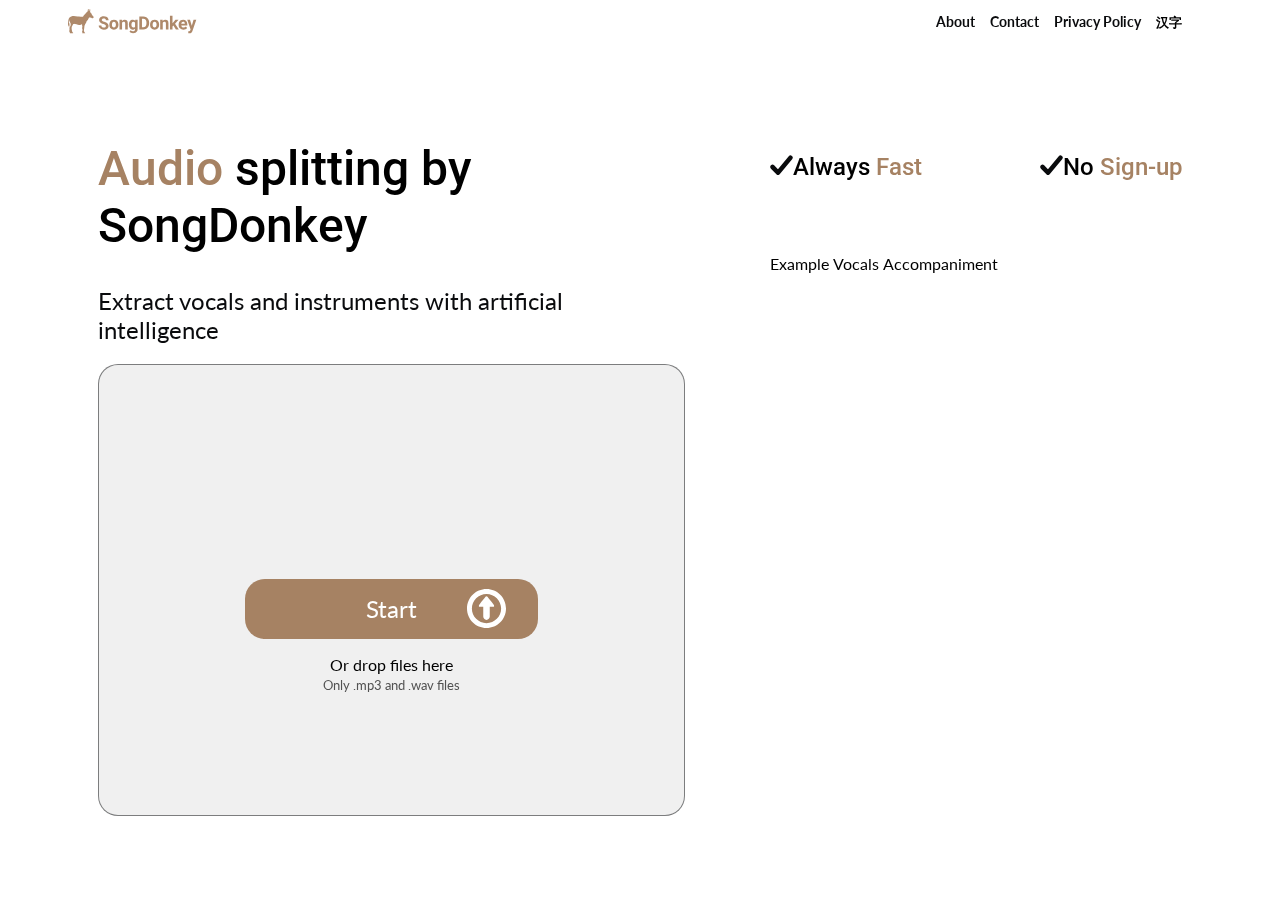
==== index.html @ a7bf04c6 "tracking translate button" ====
<!DOCTYPE html>
<html lang="en">

<head>
    <meta charset="UTF-8">
    <meta http-equiv="X-UA-Compatible" content="IE=edge">
    <link rel="icon" type="image/png" sizes="32x32" href="favicon-32x32.png">
    <meta name="viewport" content="width=device-width, initial-scale=1.0">
    <title>SongDonkey - AI Online Audio Splitting</title>
    <meta name="description"
        content="SongDonkey extracts and splits audio into vocals, drums, bass, piano and other using artificial intelligence (AI). We're always fast and always free.">
    <meta name="keywords" content="audio, splitting, split, extract, separate, online, ai, artificial intelligence">
    <meta name="theme-color" content="#D3D3D1">
    <link rel="stylesheet" href="styles/styles.css">
    <!-- <link rel="stylesheet" href="styles/styles.css" media="print" onload="this.media='all'"> -->
    <link rel="preconnect" href="https://fonts.googleapis.com">
    <link rel="preconnect" href="https://fonts.gstatic.com" crossorigin>
    <link href="https://fonts.googleapis.com/css2?family=Lato:wght@400;700&family=Roboto:wght@500&display=swap"
        rel="stylesheet">
    <script defer src="index.js"></script>
    <!-- Google Tag Manager -->
    <script>(function (w, d, s, l, i) {
            w[l] = w[l] || []; w[l].push({
                'gtm.start':
                    new Date().getTime(), event: 'gtm.js'
            }); var f = d.getElementsByTagName(s)[0],
                j = d.createElement(s), dl = l != 'dataLayer' ? '&l=' + l : ''; j.async = true; j.src =
                    'https://www.googletagmanager.com/gtm.js?id=' + i + dl; f.parentNode.insertBefore(j, f);
        })(window, document, 'script', 'dataLayer', 'GTM-5CWM6W3');</script>
    <!-- End Google Tag Manager -->
    <!-- Default theme. ~960B -->
    <link rel="stylesheet" href="https://cdn.jsdelivr.net/npm/@vime/core@^5/themes/default.css" />

    <!-- Optional light theme (extends default). ~400B -->
    <link rel="stylesheet" href="https://cdn.jsdelivr.net/npm/@vime/core@^5/themes/light.css" />
    <!-- Global site tag (gtag.js) - Google Analytics -->
    <script async src="https://www.googletagmanager.com/gtag/js?id=G-TQNHGTGWPJ"></script>
    <script>
        window.dataLayer = window.dataLayer || [];
        function gtag() { dataLayer.push(arguments); }
        gtag('js', new Date());

        gtag('config', 'G-TQNHGTGWPJ');
    </script>
    <!-- <script data-ad-client="ca-pub-8347029003312041" async
        src="https://pagead2.googlesyndication.com/pagead/js/adsbygoogle.js"></script> -->
    <!-- <script async src="https://pagead2.googlesyndication.com/pagead/js/adsbygoogle.js?client=ca-pub-8347029003312041"
     crossorigin="anonymous"></script> -->
</head>

<body>
    <!-- Google Tag Manager (noscript) -->
    <noscript><iframe src="https://www.googletagmanager.com/ns.html?id=GTM-5CWM6W3" height="0" width="0"
            style="display:none;visibility:hidden"></iframe></noscript>
    <!-- End Google Tag Manager (noscript) -->

    <div style="display: none;" id="google_translate_element"></div>

    <script type="text/javascript">
        function googleTranslateElementInit() {
            new google.translate.TranslateElement({ pageLanguage: 'en', layout: google.translate.TranslateElement.InlineLayout.SIMPLE }, 'google_translate_element');
        }
    </script>

    <script type="text/javascript"
        src="//translate.google.com/translate_a/element.js?cb=googleTranslateElementInit"></script>

    <!-- <button style="position: absolute; z-index: 999999999999;" onclick="addCookie('songdonkeyPaid', true, 0.0416)">Add
        cookie</button>
    <button style="position: absolute; z-index: 999999999999; top: 30px;" onclick="checkCookie()">Check
        cookie</button>
    <button style="position: absolute; z-index: 999999999999; top: 60px;" onclick="deleteCookie()">Delete
        cookie</button> -->
    <div class="mainImage"></div>
    <img class="mobileImage" src="https://llytonca.sirv.com/mobileImg.webp" alt="record player image" width="100%"
        height="auto">
    <div class="greyBackground"></div>
    <!-- header -->
    <header class="header">
        <div class="logo">
            <a href="https://songdonkey.ai/"><img src="assets/songdonkey.svg" alt="songdonkey logo" height="25px"></a>
        </div>
        <nav id="nav" class="nav">
            <img class="navCross" src="assets/cross.svg" alt="cross icon">
            <a href="about.html">About</a>
            <a href="contact.html">Contact</a>
            <a href="privacyPolicy.html" target="_blank">Privacy Policy</a>
            <span id="translateButtonTracking" style="cursor: pointer;" onclick="showTranslate()">汉字</span>
            <script>
                function showTranslate() {
                    document.getElementById('google_translate_element').style.display = 'block'
                }
            </script>
        </nav>
        <div class="navBurger" onclick="openNav(event)">
            <img src="assets/navBurger.svg" alt="navbar burger lines icon">
        </div>
    </header>
    <!-- /header -->

    <!-- <script data-name="BMC-Widget" data-cfasync="false" src="https://cdnjs.buymeacoffee.com/1.0.0/widget.prod.min.js"
        data-id="songdonkey" data-description="Support me on Buy me a coffee!"
        data-message="Please consider giving a little to help run the servers" data-color="#FF5F5F"
        data-position="Right" data-x_margin="18" data-y_margin="18"></script> -->

    <!-- main div -->
    <div id="mainDiv" class="row">
        <div class="leftSide">
            <h1 id="title"><span style="color: #A68263;">Audio</span> splitting by SongDonkey</h1>
            <h2 id="subtitle">Extract vocals and instruments with artificial intelligence</h2>

            <div id="droptarget" class="droptarget">
                <div id="insideDropTarget" class="insideDropTarget">
                    <div style="display: flex; justify-content: center; align-items: center;">
                        <script
                            src="https://unpkg.com/@lottiefiles/lottie-player@latest/dist/lottie-player.js"></script>
                        <lottie-player class="animation mobileHide" max-height="162px" max-width="158px"
                            src="https://assets9.lottiefiles.com/packages/lf20_zos1rbzl.json" background="transparent"
                            speed="1" loop autoplay>
                        </lottie-player>
                    </div>
                    <div>
                        <label class="uploadLabel" for="audioInput">
                            <input id="audioInput" style="display: none;" type="file" accept="audio/mpeg,audio/wav" />
                            <h2 style="color: white; align-self: center; text-align: center; font-size: x-large;">Start
                            </h2>
                            <img src="assets/upload.svg" alt="upload icon" width="auto" height="65%" class="uploadIcon">
                        </label>
                        <p class="mobileNoMargin" style="text-align: center; font-family: lato;"><span
                                class="mobileHide">Or drop files here<br></span>
                            <span style="color: #525252; font-size:smaller">Only .mp3 and .wav files</span>
                        </p>
                    </div>
                </div>
                <!-- use the template div here for speed -->
                <div id="insideDropTargetSecondPage" class="insideDropTarget hideElement"
                    style="justify-content: center;">
                    <form id="formOptions" style="display: flex; gap: 27px; flex-direction: column;">
                        <div id="uploadingBar" style="visibility: visible;">
                            <p style="display: contents; color: #525252; font-family: Lato;">Uploading</p>
                            <div style="background-color: rgba(255, 255, 255, 0.5); height: 6px; border-radius: 6px;">
                                <div id="uploadProgress" class="progress-line"></div>
                            </div>
                        </div>
                        <div style="font-family: lato;">
                            <p style="display: contents;">Number of tracks to extract</p>
                            <!-- <select name="tracks" id="tracks" class="dropdownOptions">
                                <option value="2">2 (vocals, accompaniment)</option>
                                <option value="4">4 (vocals, bass, drums, other)</option>
                                <option value="5">5 (vocals, bass, drums, other, piano)</option>
                            </select> -->
                            <div class="custom-select" style="width:100%;">
                                <select name="tracks" id="tracks">
                                    <option value="2">2 (vocals, accompaniment)</option>
                                    <option value="2">2 (vocals, accompaniment)</option>
                                    <option value="4">4 (vocals, bass, drums, other)</option>
                                    <option value="5">5 (vocals, bass, drums, other, piano)</option>
                                </select>
                            </div>
                            <p style="display: contents;">Output format</p>
                            <!-- <select name="outputFormat" id="outputFormat" class="dropdownOptions">
                                <option value=".mp3">.mp3</option>
                                <option value=".wav">.wav</option>
                            </select> -->
                            <div class="custom-select" style="width:100%;">
                                <select name="outputFormat" id="outputFormat">
                                    <option value=".mp3">.mp3</option>
                                    <option value=".mp3">.mp3</option>
                                    <option value=".wav">.wav</option>
                                </select>
                            </div>
                        </div>
                        <div id="disableClick" class="disableClick">
                            <label class="uploadLabel" for="formSubmit">
                                <input id="formSubmit" style="display: none;" onclick="writeDBsplitOptions()" />
                                <h2 style="color: white; align-self: center; text-align: center; font-size: 1.3em;">
                                    Split audio</h2>
                                <img src="assets/heart.svg" alt="heart icon" width="auto" height="22px"
                                    class="uploadIcon">
                            </label>
                        </div>
                    </form>
                    <div>
                    </div>
                </div>
                <div id="insideDropTargetThirdPage" class="insideDropTarget hideElement"
                    style="justify-content: center; gap: 15px;">
                    <div
                        style="position: relative; display: flex; flex-direction: column; justify-content: space-around; align-items: center;">
                        <lottie-player class="animation"
                            src="https://assets9.lottiefiles.com/packages/lf20_zos1rbzl.json" background="transparent"
                            speed="1" loop autoplay>
                        </lottie-player>
                        <h2 style="color:#0A0B0D; align-self: center; text-align: center;">
                            Separating tracks...</h2>
                    </div>
                    <div>
                        <p id="timeEstimate" style="display: contents;">Estimated time 1 minute 20 seconds</p>
                        <div style="background-color: rgba(255, 255, 255, 0.5); height: 6px; border-radius: 6px;">
                            <div id="timed-progress" class="timed-progress"></div>
                            <div id="timed-progress-20" class="timed-progress-20 hideElement"></div>
                        </div>
                    </div>
                </div>
            </div>
        </div>
        <div class="spaceMiddle">
        </div>
        <div class="rightSide">
            <div class="topBoxRight mobileHide">
                <div>

                    <h3><img class="tick" src="assets/tick.svg" alt="tick icon"></img>Always <span
                            style="color: #A68263;">Fast</span>
                    </h3>
                </div>
                <div>
                    <h3><img class="tick" src="assets/tick.svg" alt="tick icon">No <span
                            style="color: #A68263;">Sign-up</span>
                    </h3>
                </div>
            </div>
            <div id="soundcloudExamples" class="examplesMargin">
                <!-- Library and all of its components are lazy loaded, so nothing to sweat about here. ~3kB -->
                <script type="module" src="https://cdn.jsdelivr.net/npm/@vime/core@^5/dist/vime/vime.esm.js"></script>
                <vm-player theme="light" style="--vm-player-theme: #A68263; --vm-player-box-shadow: none">
                    <vm-audio mediaTitle="Example Song">
                        <!-- serve this through a cdn ###### -->
                        <source mediaTitle="Example Song"
                            data-src="https://audio-example-songdonkey.s3.amazonaws.com/Example.mp3" type="audio/mp3" />
                    </vm-audio>
                    <vm-ui>
                        <vm-loading-screen>
                        </vm-loading-screen>
                        <vm-controls
                            style="--vm-controls-bg: #ffffff2e; --vm-controls-bg: none; --vm-controls-padding: 8px 0px 8px 0px">
                            <vm-control
                                style="--vm-control-bg:var(--vm-player-theme); --vm-control-border-radius: 100px; --vm-control-color: #FFFFFF; --vm-control-scale: 1; --vm-control-icon-size: 15px; --vm-control-padding: 2px">
                                <vm-playback-control>
                                </vm-playback-control>
                            </vm-control>
                            <span style="text-align: center; font-family: lato;">Example</span>
                            <vm-scrubber-control></vm-scrubber-control>
                            <vm-control>
                                <vm-end-time />
                            </vm-control>
                        </vm-controls>
                    </vm-ui>
                </vm-player>
                <vm-player currentTextTrack theme="light"
                    style="--vm-player-theme: #A68263; --vm-player-box-shadow: none">
                    <vm-audio mediaTitle="Example Song">
                        <source mediaTitle="Example Song"
                            data-src="https://audio-example-songdonkey.s3.amazonaws.com/Vocals.mp3" type="audio/mp3" />
                    </vm-audio>
                    <vm-ui>
                        <vm-loading-screen>
                        </vm-loading-screen>
                        <vm-captions></vm-captions>
                        <vm-controls
                            style="--vm-controls-bg: #ffffff2e; --vm-controls-bg: none; --vm-controls-padding: 8px 0px 8px 0px">
                            <vm-control
                                style="--vm-control-bg:var(--vm-player-theme); --vm-control-border-radius: 100px; --vm-control-color: #FFFFFF; --vm-control-scale: 1; --vm-control-icon-size: 15px; --vm-control-padding: 2px">
                                <vm-playback-control>
                                </vm-playback-control>
                            </vm-control>
                            <span style="text-align: center; font-family: lato;">Vocals</span>
                            <vm-scrubber-control></vm-scrubber-control>
                            <vm-control label="Playback" keys="k" pressed="true">
                                <vm-end-time />
                            </vm-control>
                        </vm-controls>
                    </vm-ui>
                </vm-player>
                <vm-player currentTextTrack theme="light"
                    style="--vm-player-theme: #A68263; --vm-player-box-shadow: none">
                    <vm-audio mediaTitle="Example Song">
                        <source mediaTitle="Example Song"
                            data-src="https://audio-example-songdonkey.s3.amazonaws.com/Accompaniment.mp3"
                            type="audio/mp3" />
                    </vm-audio>
                    <vm-ui>
                        <vm-loading-screen>
                        </vm-loading-screen>
                        <vm-captions></vm-captions>
                        <vm-controls
                            style="--vm-controls-bg: #ffffff2e; --vm-controls-bg: none; --vm-controls-padding: 8px 0px 8px 0px">
                            <vm-control
                                style="--vm-control-bg:var(--vm-player-theme); --vm-control-border-radius: 100px; --vm-control-color: #FFFFFF; --vm-control-scale: 1; --vm-control-icon-size: 15px; --vm-control-padding: 2px">
                                <vm-playback-control>
                                </vm-playback-control>
                            </vm-control>
                            <span style="text-align: center; font-family: lato;">Accompaniment</span>
                            <vm-scrubber-control></vm-scrubber-control>
                            <vm-control label="Playback" keys="k" pressed="true">
                                <vm-end-time />
                            </vm-control>
                        </vm-controls>
                    </vm-ui>
                </vm-player>
            </div>
        </div>

    </div>
    <!-- /main div -->

    <!-- results div -->



    <div id="resultsDiv" class="row hideElement">


        <div style="display: flex; justify-content: space-evenly; width: 100%; flex-wrap: wrap;">

            <div id="insideDropTarget" class="droptargetResults">
                <h1 id="thankYou"><span style="color: #A68263;">Thank</span> you</h1>
                <!-- AUDIO PLAYERS -->
                <div>
                    <vm-player theme="light" style="--vm-player-theme: #A68263; --vm-player-box-shadow: none">
                        <vm-audio mediaTitle="Example Song">
                            <source id="originalAudioId" mediaTitle="Example Song"
                                data-src="https://song-splitter-bucket.s3.amazonaws.com//mnt/somepath/8276339354/accompaniment.mp3"
                                type="audio/mp3" />
                        </vm-audio>
                        <vm-ui>
                            <vm-loading-screen>
                            </vm-loading-screen>
                            <vm-controls style="--vm-controls-bg: #ffffff2e; --vm-controls-bg: none">
                                <vm-control
                                    style="--vm-control-bg:var(--vm-player-theme); --vm-control-border-radius: 50%; --vm-control-color: #FFFFFF; --vm-control-scale: 1; --vm-control-icon-size: 15px; --vm-control-padding: 2px">
                                    <vm-playback-control>
                                    </vm-playback-control>
                                </vm-control>
                                <span style="text-align: center; font-family: lato;">Original audio</span>
                                <vm-scrubber-control></vm-scrubber-control>
                                <vm-control>
                                    <vm-end-time />
                                </vm-control>
                                <vm-control class="" onclick="download('originalAudioId')"
                                    style="--vm-control-bg:var(--vm-player-theme); --vm-control-border-radius: 100px; --vm-control-color: #FFFFFF; --vm-control-padding: 6px">
                                    <vm-icon src="assets/download.svg" label="An icon"
                                        style="width: 11px; height: 11px;">
                                    </vm-icon>
                                    <!-- Icon by mithun on freeicons.io -->
                                    <vm-tooltip>Download</vm-tooltip>
                                </vm-control>
                            </vm-controls>
                        </vm-ui>
                    </vm-player>
                    </a>
                    <vm-player theme="light" style="--vm-player-theme: #A68263; --vm-player-box-shadow: none">
                        <vm-audio mediaTitle="Example Song">
                            <source id="vocalsId" mediaTitle="Example Song" data-src="" type="audio/wav" />
                        </vm-audio>
                        <vm-ui>
                            <vm-loading-screen>
                            </vm-loading-screen>
                            <vm-controls style="--vm-controls-bg: #ffffff2e; --vm-controls-bg: none">
                                <vm-control
                                    style="--vm-control-bg:var(--vm-player-theme); --vm-control-border-radius: 100px; --vm-control-color: #FFFFFF; --vm-control-scale: 1; --vm-control-icon-size: 15px; --vm-control-padding: 2px">
                                    <vm-playback-control>
                                    </vm-playback-control>
                                </vm-control>
                                <span style="text-align: center; font-family: lato;">Vocals</span>
                                <vm-scrubber-control></vm-scrubber-control>
                                <vm-control>
                                    <vm-end-time />
                                </vm-control>
                                <vm-control class="" onclick="download('vocalsId')"
                                    style="--vm-control-bg:var(--vm-player-theme); --vm-control-border-radius: 100px; --vm-control-color: #FFFFFF; --vm-control-padding: 6px">
                                    <vm-icon src="assets/download.svg" label="An icon"
                                        style="width: 11px; height: 11px;">
                                    </vm-icon>
                                    <!-- Icon by mithun on freeicons.io -->
                                    <vm-tooltip>Download</vm-tooltip>
                                </vm-control>
                            </vm-controls>
                        </vm-ui>
                    </vm-player>
                    <vm-player id="playerAccompaniment" class="hideElement" theme="light"
                        style="--vm-player-theme: #A68263; --vm-player-box-shadow: none">
                        <vm-audio mediaTitle="Example Song">
                            <source id="accompanimentId" mediaTitle="Example Song" data-src="" type="audio/wav" />
                        </vm-audio>
                        <vm-ui>
                            <vm-loading-screen>
                            </vm-loading-screen>
                            <vm-controls style="--vm-controls-bg: #ffffff2e; --vm-controls-bg: none">
                                <vm-control
                                    style="--vm-control-bg:var(--vm-player-theme); --vm-control-border-radius: 100px; --vm-control-color: #FFFFFF; --vm-control-scale: 1; --vm-control-icon-size: 15px; --vm-control-padding: 2px">
                                    <vm-playback-control>
                                    </vm-playback-control>
                                </vm-control>
                                <span style="text-align: center; font-family: lato;">Accompaniment</span>
                                <vm-scrubber-control></vm-scrubber-control>
                                <vm-control>
                                    <vm-end-time />
                                </vm-control>
                                <vm-control class="" onclick="download('accompanimentId')"
                                    style="--vm-control-bg:var(--vm-player-theme); --vm-control-border-radius: 100px; --vm-control-color: #FFFFFF; --vm-control-padding: 6px">
                                    <vm-icon src="assets/download.svg" label="An icon"
                                        style="width: 11px; height: 11px;">
                                    </vm-icon>
                                    <vm-tooltip>Download</vm-tooltip>
                                </vm-control>
                            </vm-controls>
                        </vm-ui>
                    </vm-player>
                    <vm-player id="playerBass" class="hideElement" theme="light"
                        style="--vm-player-theme: #A68263; --vm-player-box-shadow: none">
                        <vm-audio mediaTitle="Example Song">
                            <source id="bassId" mediaTitle="Example Song" data-src="" type="audio/wav" />
                        </vm-audio>
                        <vm-ui>
                            <vm-loading-screen>
                            </vm-loading-screen>
                            <vm-controls style="--vm-controls-bg: #ffffff2e; --vm-controls-bg: none">
                                <vm-control
                                    style="--vm-control-bg:var(--vm-player-theme); --vm-control-border-radius: 100px; --vm-control-color: #FFFFFF; --vm-control-scale: 1; --vm-control-icon-size: 15px; --vm-control-padding: 2px">
                                    <vm-playback-control>
                                    </vm-playback-control>
                                </vm-control>
                                <span style="text-align: center; font-family: lato;">Bass</span>
                                <vm-scrubber-control></vm-scrubber-control>
                                <vm-control>
                                    <vm-end-time />
                                </vm-control>
                                <vm-control class="" onclick="download('bassId')"
                                    style="--vm-control-bg:var(--vm-player-theme); --vm-control-border-radius: 100px; --vm-control-color: #FFFFFF; --vm-control-padding: 6px">
                                    <vm-icon src="assets/download.svg" label="An icon"
                                        style="width: 11px; height: 11px;">
                                    </vm-icon>
                                    <vm-tooltip>Download</vm-tooltip>
                                </vm-control>
                            </vm-controls>
                        </vm-ui>
                    </vm-player>
                    <vm-player id="playerDrums" class="hideElement" theme="light"
                        style="--vm-player-theme: #A68263; --vm-player-box-shadow: none">
                        <vm-audio mediaTitle="Example Song">
                            <source id="drumsId" mediaTitle="Example Song" data-src="" type="audio/wav" />
                        </vm-audio>
                        <vm-ui>
                            <vm-loading-screen>
                            </vm-loading-screen>
                            <vm-controls style="--vm-controls-bg: #ffffff2e; --vm-controls-bg: none">
                                <vm-control
                                    style="--vm-control-bg:var(--vm-player-theme); --vm-control-border-radius: 100px; --vm-control-color: #FFFFFF; --vm-control-scale: 1; --vm-control-icon-size: 15px; --vm-control-padding: 2px">
                                    <vm-playback-control>
                                    </vm-playback-control>
                                </vm-control>
                                <span style="text-align: center; font-family: lato;">Drums</span>
                                <vm-scrubber-control></vm-scrubber-control>
                                <vm-control>
                                    <vm-end-time />
                                </vm-control>
                                <vm-control class="" onclick="download('drumsId')"
                                    style="--vm-control-bg:var(--vm-player-theme); --vm-control-border-radius: 100px; --vm-control-color: #FFFFFF; --vm-control-padding: 6px">
                                    <vm-icon src="assets/download.svg" label="An icon"
                                        style="width: 11px; height: 11px;">
                                    </vm-icon>
                                    <!-- Icon by mithun on freeicons.io -->
                                    <vm-tooltip>Download</vm-tooltip>
                                </vm-control>
                            </vm-controls>
                        </vm-ui>
                    </vm-player>
                    <vm-player id="playerPiano" class="hideElement" theme="light"
                        style="--vm-player-theme: #A68263; --vm-player-box-shadow: none">
                        <vm-audio mediaTitle="Example Song">
                            <source id="pianoId" mediaTitle="Example Song" data-src="" type="audio/wav" />
                        </vm-audio>
                        <vm-ui>
                            <vm-loading-screen>
                            </vm-loading-screen>
                            <vm-controls style="--vm-controls-bg: #ffffff2e; --vm-controls-bg: none">
                                <vm-control
                                    style="--vm-control-bg:var(--vm-player-theme); --vm-control-border-radius: 100px; --vm-control-color: #FFFFFF; --vm-control-scale: 1; --vm-control-icon-size: 15px; --vm-control-padding: 2px">
                                    <vm-playback-control>
                                    </vm-playback-control>
                                </vm-control>
                                <span style="text-align: center; font-family: lato;">Piano</span>
                                <vm-scrubber-control></vm-scrubber-control>
                                <vm-control>
                                    <vm-end-time />
                                </vm-control>
                                <vm-control class="" onclick="download('pianoId')"
                                    style="--vm-control-bg:var(--vm-player-theme); --vm-control-border-radius: 100px; --vm-control-color: #FFFFFF; --vm-control-padding: 6px">
                                    <vm-icon src="assets/download.svg" label="An icon"
                                        style="width: 11px; height: 11px;">
                                    </vm-icon>
                                    <!-- Icon by mithun on freeicons.io -->
                                    <vm-tooltip>Download</vm-tooltip>
                                </vm-control>
                            </vm-controls>
                        </vm-ui>
                    </vm-player>
                    <vm-player id="playerOther" class="hideElement" theme="light"
                        style="--vm-player-theme: #A68263; --vm-player-box-shadow: none">
                        <vm-audio mediaTitle="Example Song">
                            <source id="otherId" mediaTitle="Example Song" data-src="" type="audio/wav" />
                        </vm-audio>
                        <vm-ui>
                            <vm-loading-screen>
                            </vm-loading-screen>
                            <vm-controls style="--vm-controls-bg: #ffffff2e; --vm-controls-bg: none">
                                <vm-control
                                    style="--vm-control-bg:var(--vm-player-theme); --vm-control-border-radius: 100px; --vm-control-color: #FFFFFF; --vm-control-scale: 1; --vm-control-icon-size: 15px; --vm-control-padding: 2px">
                                    <vm-playback-control>
                                    </vm-playback-control>
                                </vm-control>
                                <span style="text-align: center; font-family: lato;">Other</span>
                                <vm-scrubber-control></vm-scrubber-control>
                                <vm-control>
                                    <vm-end-time />
                                </vm-control>
                                <vm-control class="" onclick="download('otherId')"
                                    style="--vm-control-bg:var(--vm-player-theme); --vm-control-border-radius: 100px; --vm-control-color: #FFFFFF; --vm-control-padding: 6px">
                                    <vm-icon src="assets/download.svg" label="An icon"
                                        style="width: 11px; height: 11px;">
                                    </vm-icon>
                                    <!-- Icon by mithun on freeicons.io -->
                                    <vm-tooltip>Download</vm-tooltip>
                                </vm-control>
                            </vm-controls>
                        </vm-ui>
                    </vm-player>
                    <!-- /AUDIO PLAYERS -->
                </div>
                <div
                    style="display: flex; justify-content: space-between; padding: 20px; padding-bottom: 0px; font-size: large;">
                    <p>Process full length audio:</p>
                    <p>CN¥ $2.50 or USD $0.40</p>
                </div>
                <div class="resultIconsDiv"
                    style="display: flex; justify-content: center; gap: 20px; margin-top: 20px; margin-bottom: 20px;">
                    <div id="downloadButtonsIfPaid">
                        <a id="zipDownload" href="" download>
                            <img class="resultIcons" src="assets/downloadAll.svg" alt="download all icon" height="60px">
                            <a id="zipDownloadText" href="">
                                <p style="text-align: center; font-family: lato; margin-top: 0px; margin-bottom: 0px;">
                                    Download all<br></p>
                            </a>
                        </a>
                    </div>
                    <a id="restartButtonToHide" href="https://songdonkey.ai/">
                        <img class="resultIcons" src="assets/restart.svg" alt="restart icon" height="60px">
                        <p style="text-align: center; font-family: lato; margin-top: 0px; margin-bottom: 0px;">
                            Restart<br>
                        </p>
                    </a>
                    <div id="checkoutDiv" style="width: 100%;">
                        <label class="uploadLabel" for="checkoutButton">
                            <input id="checkoutButton" style="display: none;" onclick="triggerCheckout()" />
                            <h2 id="secureCheckoutButtonText"
                                style="color: white; align-self: center; text-align: center; font-size: 1.3em; font-weight: 600;">
                                Secure Checkout</h2>
                            <img id="starsIconCheckout" src="assets/lock.svg" alt="heart icon" width="auto"
                                height="30px" class="uploadIcon">
                        </label>
                    </div>
                </div>
                <div style="display: flex; justify-content: center;">
                <img style="max-width: 75%;" src="assets/stripe.png" alt="">
                </div>
            </div>

            <div id="donations" class="donations hideElement">
                <div id="textToRemove">
                    <h1 id="thankYou" class="mobileHide"><span style="color: #A68263;">Secure checkout</span> to <br>process full audio
                    </h1>
                </div>
                <h1 id="thankYouAlreadyPaid"><span style="color: #A68263;">Enjoy your</span> <br>free download</h1>
                <!-- <a href="https://www.buymeacoffee.com/songdonkey" target="_blank"><img
                        src="https://img.buymeacoffee.com/button-api/?text=Buy me a coffee&emoji=&slug=songdonkey&button_colour=FF5F5F&font_colour=ffffff&font_family=Lato&outline_colour=000000&coffee_colour=FFDD00"></a>

                <a href="https://nowpayments.io/donation?api_key=MJFNQ5E-AV3MPYN-QKWZ608-D6N100W" target="_blank"> <img
                        width="235px" src="https://nowpayments.io/images/embeds/donation-button-black.svg"
                        alt="Crypto donation button by NOWPayments"> </a> -->
                <!-- <h1 id="extraText" style="color: black; font-size: x-large;">Then enjoy the next <span
                        style="color: #A68263;">
                        hour of unlimited free </span>processing <br> on this device</h1> -->

            </div>
        </div>
    </div>

    <!-- error div  -->
    <div id="errorDiv" class="row hideElement">
        <div id="insideDropTarget" class="droptargetResults">
            <h1 id="thankYou"><span style="color: #A68263;">Apologies,</span> we feel like such an ass <span><img
                        src="assets/songdonkeyIcon.svg" alt=""></span></h1>
            <!-- AUDIO PLAYERS -->
            <div style="display: contents; font-family: Lato; text-align: left;">
                There has been an error. A few things to try may
                be:
                <ul>
                    <li>There is a maximum of 10 minutes per song</li>
                    <li>The site only accepts mp3 or wav files</li>
                    <li>Split less stems (2 or 4 if it failed with 5)</li>
                    <li>Select mp3 as the output instead of wav</li>
                    <li>Just try again. Sometimes the server takes longer than usual to start, but will be awake and
                        ready if you retry</li>
                    <li>Please contact us if the error persists and we'll do our best to help</li>
                </ul>
            </div>
            <div class="resultIconsDiv"
                style="display: flex; justify-content: center; gap: 20px; margin-top: 20px; margin-bottom: 20px;">
                <a href="https://songdonkey.ai/">
                    <img class="resultIcons" src="assets/restart.svg" alt="restart icon" height="60px">
                    <p style="text-align: center; font-family: lato; margin-top: 0px; margin-bottom: 0px;">Restart<br>
                    </p>
                </a>
            </div>
        </div>
    </div>
</body>

</html>
---- styles/styles.css ----
.mainImage {
    position: fixed;
    display: block;
    top: 0;
    bottom: 0;
    right: 0;
    left: 0;
    background-image: url('https://llytonca.sirv.com/mainImage.webp');
    background-repeat: no-repeat;
    background-position: right;
    background-size: cover;
    background-attachment: scroll;
    z-index: -9999999;
}

.english {}

.chinese {
    display: none;
}

body {
    height: 100%;
    padding-left: 7%;
    padding-right: 7%;
}

a {
    text-decoration: none;
    color: #0A0B0D;
    font-size: 13.5px;
}

h1 {
    font-family: Roboto, sans-serif;
    font-style: normal;
    font-weight: 500;
    font-size: 48px;
}

h2 {
    font-family: Lato, sans-serif;
    font-style: normal;
    font-weight: normal;
    font-size: x-large;
    color: #0A0B0D;
}

h3 {
    font-family: Roboto, sans-serif;
    font-style: normal;
    font-weight: 500;
    font-size: x-large;
}

.myDiv {
    position: relative;
    height: 200px;
    width: 200px;
    background-color: #A68263;
}

.header {
    display: flex;
    height: 30px;
    justify-content: space-between;
    align-items: center;
}

.nav {
    display: flex;
    justify-content: space-evenly;
    gap: 15px;
    font-family: Lato, sans-serif;
    font-weight: bold;
    font-size: small;
}

.navCross {
    display: none;
}

.droptarget {
    display: flex;
    flex-direction: column;
    width: 100%;
    height: 50vh;
    background: rgba(217, 217, 217, 0.4);
    border: 1px solid rgba(10, 11, 13, 0.5);
    box-sizing: content-box;
    border-radius: 20px;
    justify-content: center;
    align-items: center;
    align-content: center;
}

.insideDropTarget {
    display: flex;
    flex-direction: column;
    width: 50%;
    height: 100%;
    justify-content: space-evenly;
}

.droptargetResults {
    padding: 10px;
    text-align: center;
    display: flex;
    flex-direction: column;
    /* margin-left: 0%; */
    width: 500px;
    height: auto;
    background: rgba(217, 217, 217, 0.4);
    border: 1px solid rgba(10, 11, 13, 0.5);
    box-sizing: content-box;
    border-radius: 20px;
    justify-content: space-between;
    align-content: center;
}

/* if I want the icon over the label make the parent relative then the child absolute */

.uploadLabel {
    position: relative;
    justify-content: center;
    align-items: center;
    display: flex;
    height: 60px;
    width: 100%;
    border-radius: 20px;
    background-color: #A68263;
}

.uploadLabel:hover {
    cursor: pointer;
    background-color: #977658;
}

.uploadLabel:active {
    background-color: #8b6e52;
}

.uploadIcon {
    position: absolute;
    right: 0px;
    margin-right: 11%;
}

.animation {
    width: 65%;
    max-width: 160px;
    display: flex;
    justify-content: center;
}

/* flex */

.row {
    display: flex;
    flex-wrap: wrap;
    margin-top: 70px;
}

.leftSide {
    flex: 54%;
}

.rightSide {
    flex: 38%;
}

.spaceMiddle {
    flex: 8%;
}

.topBoxRight {
    display: flex;
    justify-content: space-between;
    margin-top: 5%;
}

.tick {
    height: 0.8em;
}

.disableClick {
    pointer-events: none;
    opacity: 50%;
}

.mobileImage {
    display: none;
}

.logo {
    margin-left: -30px;
}

.examplesMargin {
    margin-top: 12%;
}

.navBurger {
    display: none;
}

.donations {
    display: flex;
    flex-wrap: wrap;
    flex-direction: column;
}

/* Responsive layout - when the screen is less than 700px wide, make the two columns stack on top of each other instead of next to each other */

@media screen and (max-width: 800px) {
    body {
        padding-left: 8px;
        padding-right: 8px;
    }

    .navCross {
        display: block;
    }

    .nav {
        position: absolute;
        display: none;
        flex-direction: column;
        align-items: flex-end;
        justify-content: flex-start;
        gap: 15px;
        top: 0;
        right: 0;
        bottom: 0;
        padding: 15px;
        background-color: #D3D3D1;
        z-index: 99999999999;
    }

    .nav>* {
        font-size: x-large;
    }

    .navBurger {
        display: block;
    }

    #starsIconCheckout {
        height: 25px;
        margin-right: 15px;
    }

    h1 {
        font-family: Roboto, sans-serif;
        font-style: normal;
        font-weight: 500;
        font-size: 40px;
    }

    h2 {
        font-family: Lato, sans-serif;
        font-style: normal;
        font-weight: normal;
        font-size: x-large;
        color: #0A0B0D;
    }

    .row {
        flex-direction: column;
        margin-top: 0;
    }

    .spaceMiddle {
        display: none;
    }

    .mobileImage {
        display: block;
        position: fixed;
        bottom: 0;
        right: 0;
        left: 0;
        z-index: -99;
    }

    .mainImage {
        display: none;
    }

    .greyBackground {
        position: fixed;
        top: 0;
        bottom: 0;
        right: 0;
        left: 0;
        background-color: #D3D3D1;
        z-index: -999;
    }

    .logo {
        margin-left: 0px;
    }

    .mobileHide {
        display: none;
    }

    .droptarget {
        display: flex;
        flex-direction: column;
        width: 100%;
        height: auto;
        background: none;
        border: none;
        box-sizing: content-box;
        border-radius: none;
        justify-content: center;
        align-items: center;
        align-content: center;
    }

    .insideDropTarget {
        display: flex;
        flex-direction: column;
        width: 100%;
        height: 100%;
        justify-content: space-evenly;
    }

    .uploadLabel {
        height: 50px;
    }

    .examplesMargin {
        margin-top: 15px;
    }

    vm-controls {
        --vm-controls-padding: 0px 0px 0px 0px !important;
    }

    .droptargetResults {
        padding: 0;
        text-align: center;
        display: flex;
        flex-direction: column;
        margin-left: 0;
        width: 100%;
        height: auto;
        background: none;
        border: none;
        box-sizing: content-box;
        border-radius: none;
        justify-content: space-between;
        align-content: center;
        overflow: hidden;
    }

    #thankYou {
        margin: 15px;
    }

    .resultIcons {
        height: 40px;
    }

    .resultIconsDiv {
        margin: 15px !important;
    }

    .select-selected {
        height: 30px;
    }

    .select-items div, .select-selected {
        height: 30px;
        font-size: 18px;
    }

    /* arrow */
    .select-selected:after {
        top: 12px !important;
    }

    .select-selected.select-arrow-active:after {
        top: 6px !important;
    }

    .mobileNoMargin {
        margin: 0px;
    }
}

/* upload loading bar */

.progress-line {
    background-color: #A68263;
    border-radius: 6px;
    height: 6px;
    width: 1%;
    transition: width 1s;
}

/* timed loading bar */

.timed-progress, .timed-progress:before {
    height: 6px;
    width: 100%;
    margin: 0;
    border-radius: 6px;
}

.timed-progress {
    display: flex;
    background-color: #AE896A;
    animation: running-progress;
}

@keyframes running-progress {
    from {
        width: 0%;
    }

    to {
        width: 100%;
    }
}

.timed-progress-20 {
    display: flex;
    background-color: #AE896A;
    animation: running-progress-20;
    animation-duration: 29s;
    border-radius: 6px;
    height: 6px;
}

@keyframes running-progress-20 {
    from {
        width: 0%;
    }

    to {
        width: 100%;
    }
}

/* audio */

.audioPlayer {
    /* height: 20px; */
    width: 100%;
}

/* this has to be the last class */

.hideElement {
    display: none;
}

.dropdownOptions {
    width: 100%;
    cursor: pointer;
}

.custom-select {
    position: relative;
    font-family: Lato, sans-serif;
    font-size: 13.5px;
}

.custom-select select {
    display: none;
    /*hide original SELECT element:*/
}

.select-selected {
    background-color: DodgerBlue;
}

/*style the arrow inside the select element:*/

.select-selected:after {
    position: absolute;
    content: "";
    top: 9px;
    right: 10px;
    width: 0;
    height: 0;
    border: 6px solid #0A0B0D;
    border-color: #00000075 transparent transparent transparent;
    border-radius: 3px;
}

/*point the arrow upwards when the select box is open (active):*/

.select-selected.select-arrow-active:after {
    border-color: transparent transparent #00000075 transparent;
    top: 3px;
}

/*style the items (options), including the selected item:*/

.select-items div, .select-selected {
    width: 100%;
    border-radius: 10px;
    background: rgb(255, 255, 255);
    border: none;
    cursor: pointer;
    user-select: none;
    padding: 1px;
    padding-left: 3px;
    box-sizing: border-box;
    font-size: large;
}

/*style items (options):*/

.select-items {
    position: absolute;
    top: 100%;
    left: 0;
    right: 0;
    z-index: 99;
}

/*hide the items when the select box is closed:*/

.select-hide {
    display: none;
}

.select-items div:hover, .same-as-selected {
    background-color: #dfdfdf;
    cursor: default;
}
---- styles/styles.css ----
.mainImage {
    position: fixed;
    display: block;
    top: 0;
    bottom: 0;
    right: 0;
    left: 0;
    background-image: url('https://llytonca.sirv.com/mainImage.webp');
    background-repeat: no-repeat;
    background-position: right;
    background-size: cover;
    background-attachment: scroll;
    z-index: -9999999;
}

.english {}

.chinese {
    display: none;
}

body {
    height: 100%;
    padding-left: 7%;
    padding-right: 7%;
}

a {
    text-decoration: none;
    color: #0A0B0D;
    font-size: 13.5px;
}

h1 {
    font-family: Roboto, sans-serif;
    font-style: normal;
    font-weight: 500;
    font-size: 48px;
}

h2 {
    font-family: Lato, sans-serif;
    font-style: normal;
    font-weight: normal;
    font-size: x-large;
    color: #0A0B0D;
}

h3 {
    font-family: Roboto, sans-serif;
    font-style: normal;
    font-weight: 500;
    font-size: x-large;
}

.myDiv {
    position: relative;
    height: 200px;
    width: 200px;
    background-color: #A68263;
}

.header {
    display: flex;
    height: 30px;
    justify-content: space-between;
    align-items: center;
}

.nav {
    display: flex;
    justify-content: space-evenly;
    gap: 15px;
    font-family: Lato, sans-serif;
    font-weight: bold;
    font-size: small;
}

.navCross {
    display: none;
}

.droptarget {
    display: flex;
    flex-direction: column;
    width: 100%;
    height: 50vh;
    background: rgba(217, 217, 217, 0.4);
    border: 1px solid rgba(10, 11, 13, 0.5);
    box-sizing: content-box;
    border-radius: 20px;
    justify-content: center;
    align-items: center;
    align-content: center;
}

.insideDropTarget {
    display: flex;
    flex-direction: column;
    width: 50%;
    height: 100%;
    justify-content: space-evenly;
}

.droptargetResults {
    padding: 10px;
    text-align: center;
    display: flex;
    flex-direction: column;
    /* margin-left: 0%; */
    width: 500px;
    height: auto;
    background: rgba(217, 217, 217, 0.4);
    border: 1px solid rgba(10, 11, 13, 0.5);
    box-sizing: content-box;
    border-radius: 20px;
    justify-content: space-between;
    align-content: center;
}

/* if I want the icon over the label make the parent relative then the child absolute */

.uploadLabel {
    position: relative;
    justify-content: center;
    align-items: center;
    display: flex;
    height: 60px;
    width: 100%;
    border-radius: 20px;
    background-color: #A68263;
}

.uploadLabel:hover {
    cursor: pointer;
    background-color: #977658;
}

.uploadLabel:active {
    background-color: #8b6e52;
}

.uploadIcon {
    position: absolute;
    right: 0px;
    margin-right: 11%;
}

.animation {
    width: 65%;
    max-width: 160px;
    display: flex;
    justify-content: center;
}

/* flex */

.row {
    display: flex;
    flex-wrap: wrap;
    margin-top: 70px;
}

.leftSide {
    flex: 54%;
}

.rightSide {
    flex: 38%;
}

.spaceMiddle {
    flex: 8%;
}

.topBoxRight {
    display: flex;
    justify-content: space-between;
    margin-top: 5%;
}

.tick {
    height: 0.8em;
}

.disableClick {
    pointer-events: none;
    opacity: 50%;
}

.mobileImage {
    display: none;
}

.logo {
    margin-left: -30px;
}

.examplesMargin {
    margin-top: 12%;
}

.navBurger {
    display: none;
}

.donations {
    display: flex;
    flex-wrap: wrap;
    flex-direction: column;
}

/* Responsive layout - when the screen is less than 700px wide, make the two columns stack on top of each other instead of next to each other */

@media screen and (max-width: 800px) {
    body {
        padding-left: 8px;
        padding-right: 8px;
    }

    .navCross {
        display: block;
    }

    .nav {
        position: absolute;
        display: none;
        flex-direction: column;
        align-items: flex-end;
        justify-content: flex-start;
        gap: 15px;
        top: 0;
        right: 0;
        bottom: 0;
        padding: 15px;
        background-color: #D3D3D1;
        z-index: 99999999999;
    }

    .nav>* {
        font-size: x-large;
    }

    .navBurger {
        display: block;
    }

    #starsIconCheckout {
        height: 25px;
        margin-right: 15px;
    }

    h1 {
        font-family: Roboto, sans-serif;
        font-style: normal;
        font-weight: 500;
        font-size: 40px;
    }

    h2 {
        font-family: Lato, sans-serif;
        font-style: normal;
        font-weight: normal;
        font-size: x-large;
        color: #0A0B0D;
    }

    .row {
        flex-direction: column;
        margin-top: 0;
    }

    .spaceMiddle {
        display: none;
    }

    .mobileImage {
        display: block;
        position: fixed;
        bottom: 0;
        right: 0;
        left: 0;
        z-index: -99;
    }

    .mainImage {
        display: none;
    }

    .greyBackground {
        position: fixed;
        top: 0;
        bottom: 0;
        right: 0;
        left: 0;
        background-color: #D3D3D1;
        z-index: -999;
    }

    .logo {
        margin-left: 0px;
    }

    .mobileHide {
        display: none;
    }

    .droptarget {
        display: flex;
        flex-direction: column;
        width: 100%;
        height: auto;
        background: none;
        border: none;
        box-sizing: content-box;
        border-radius: none;
        justify-content: center;
        align-items: center;
        align-content: center;
    }

    .insideDropTarget {
        display: flex;
        flex-direction: column;
        width: 100%;
        height: 100%;
        justify-content: space-evenly;
    }

    .uploadLabel {
        height: 50px;
    }

    .examplesMargin {
        margin-top: 15px;
    }

    vm-controls {
        --vm-controls-padding: 0px 0px 0px 0px !important;
    }

    .droptargetResults {
        padding: 0;
        text-align: center;
        display: flex;
        flex-direction: column;
        margin-left: 0;
        width: 100%;
        height: auto;
        background: none;
        border: none;
        box-sizing: content-box;
        border-radius: none;
        justify-content: space-between;
        align-content: center;
        overflow: hidden;
    }

    #thankYou {
        margin: 15px;
    }

    .resultIcons {
        height: 40px;
    }

    .resultIconsDiv {
        margin: 15px !important;
    }

    .select-selected {
        height: 30px;
    }

    .select-items div, .select-selected {
        height: 30px;
        font-size: 18px;
    }

    /* arrow */
    .select-selected:after {
        top: 12px !important;
    }

    .select-selected.select-arrow-active:after {
        top: 6px !important;
    }

    .mobileNoMargin {
        margin: 0px;
    }
}

/* upload loading bar */

.progress-line {
    background-color: #A68263;
    border-radius: 6px;
    height: 6px;
    width: 1%;
    transition: width 1s;
}

/* timed loading bar */

.timed-progress, .timed-progress:before {
    height: 6px;
    width: 100%;
    margin: 0;
    border-radius: 6px;
}

.timed-progress {
    display: flex;
    background-color: #AE896A;
    animation: running-progress;
}

@keyframes running-progress {
    from {
        width: 0%;
    }

    to {
        width: 100%;
    }
}

.timed-progress-20 {
    display: flex;
    background-color: #AE896A;
    animation: running-progress-20;
    animation-duration: 29s;
    border-radius: 6px;
    height: 6px;
}

@keyframes running-progress-20 {
    from {
        width: 0%;
    }

    to {
        width: 100%;
    }
}

/* audio */

.audioPlayer {
    /* height: 20px; */
    width: 100%;
}

/* this has to be the last class */

.hideElement {
    display: none;
}

.dropdownOptions {
    width: 100%;
    cursor: pointer;
}

.custom-select {
    position: relative;
    font-family: Lato, sans-serif;
    font-size: 13.5px;
}

.custom-select select {
    display: none;
    /*hide original SELECT element:*/
}

.select-selected {
    background-color: DodgerBlue;
}

/*style the arrow inside the select element:*/

.select-selected:after {
    position: absolute;
    content: "";
    top: 9px;
    right: 10px;
    width: 0;
    height: 0;
    border: 6px solid #0A0B0D;
    border-color: #00000075 transparent transparent transparent;
    border-radius: 3px;
}

/*point the arrow upwards when the select box is open (active):*/

.select-selected.select-arrow-active:after {
    border-color: transparent transparent #00000075 transparent;
    top: 3px;
}

/*style the items (options), including the selected item:*/

.select-items div, .select-selected {
    width: 100%;
    border-radius: 10px;
    background: rgb(255, 255, 255);
    border: none;
    cursor: pointer;
    user-select: none;
    padding: 1px;
    padding-left: 3px;
    box-sizing: border-box;
    font-size: large;
}

/*style items (options):*/

.select-items {
    position: absolute;
    top: 100%;
    left: 0;
    right: 0;
    z-index: 99;
}

/*hide the items when the select box is closed:*/

.select-hide {
    display: none;
}

.select-items div:hover, .same-as-selected {
    background-color: #dfdfdf;
    cursor: default;
}
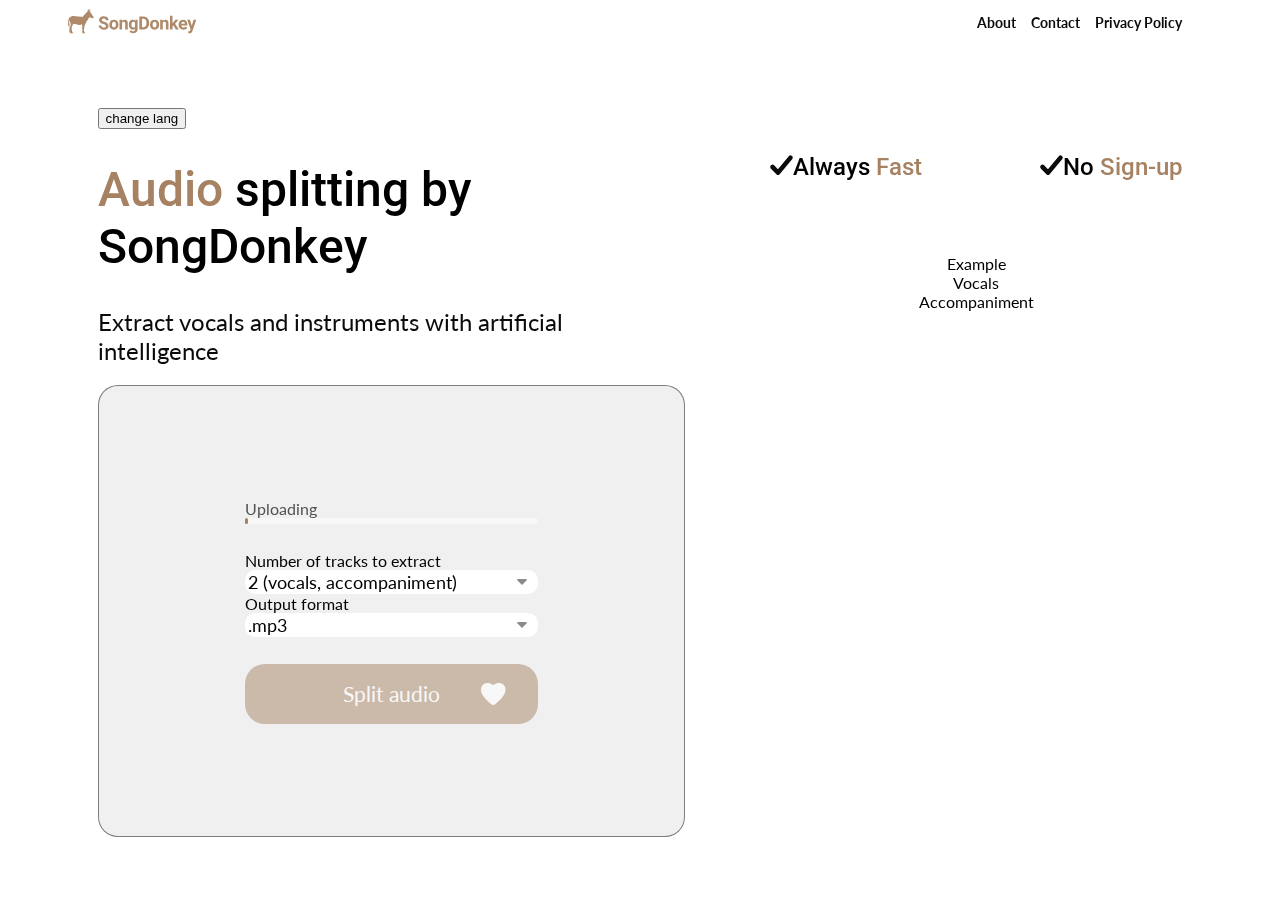
==== commit a1b36f64: "translating to cn" ====
--- a/index.html
+++ b/index.html
@@ -82,10 +82,19 @@
         </div>
         <nav id="nav" class="nav">
             <img class="navCross" src="assets/cross.svg" alt="cross icon">
-            <a href="about.html">About</a>
-            <a href="contact.html">Contact</a>
-            <a href="privacyPolicy.html" target="_blank">Privacy Policy</a>
-            <span id="translateButtonTracking" style="cursor: pointer;" onclick="showTranslate()">汉字</span>
+            <a href="about.html">
+                <span class="en">About</span>
+                <span class="cn">关于</span>
+            </a>
+            <a href="contact.html">
+                <span class="en">Contact</span>
+                <span class="cn">接触</span>
+            </a>
+            <a href="privacyPolicy.html" target="_blank">
+                <span class="en">Privacy Policy</span>
+                <span class="cn">隐私政策</span>
+            </a>
+            <!-- <span id="translateButtonTracking" style="cursor: pointer;" onclick="showTranslate()">汉字</span> -->
             <script>
                 function showTranslate() {
                     document.getElementById('google_translate_element').style.display = 'block'
@@ -106,8 +115,11 @@
     <!-- main div -->
     <div id="mainDiv" class="row">
         <div class="leftSide">
-            <h1 id="title"><span style="color: #A68263;">Audio</span> splitting by SongDonkey</h1>
-            <h2 id="subtitle">Extract vocals and instruments with artificial intelligence</h2>
+            <h1 id="title" class="cn"><span style="color: #A68263;">SongDonkey 的</span>音频分割</h1>
+            <button onclick="changeLang()">change lang</button>
+            <h1 id="title" class="en"><span style="color: #A68263;">Audio</span> splitting by SongDonkey</h1>
+            <h2 id="subtitle" class="cn">用人工智能提取人声和乐器</h2>
+            <h2 id="subtitle" class="en">Extract vocals and instruments with artificial intelligence</h2>
 
             <div id="droptarget" class="droptarget">
                 <div id="insideDropTarget" class="insideDropTarget">
@@ -122,13 +134,21 @@
                     <div>
                         <label class="uploadLabel" for="audioInput">
                             <input id="audioInput" style="display: none;" type="file" accept="audio/mpeg,audio/wav" />
-                            <h2 style="color: white; align-self: center; text-align: center; font-size: x-large;">Start
+                            <h2 style="color: white; align-self: center; text-align: center; font-size: x-large;">
+                                <span class="en">Start</span>
+                                <span class="cn">开始</span>
                             </h2>
                             <img src="assets/upload.svg" alt="upload icon" width="auto" height="65%" class="uploadIcon">
                         </label>
                         <p class="mobileNoMargin" style="text-align: center; font-family: lato;"><span
-                                class="mobileHide">Or drop files here<br></span>
-                            <span style="color: #525252; font-size:smaller">Only .mp3 and .wav files</span>
+                                class="mobileHide">
+                                <span class="en">Or drop files here</span>
+                                <span class="cn">或将文件放在这里</span>
+                                <br></span>
+                            <span style="color: #525252; font-size:smaller">
+                                <span class="en">Only .mp3 and .wav files</span>
+                                <span class="cn">只有 .mp3 和 .wav 文件</span>
+                            </span>
                         </p>
                     </div>
                 </div>
@@ -137,19 +157,25 @@
                     style="justify-content: center;">
                     <form id="formOptions" style="display: flex; gap: 27px; flex-direction: column;">
                         <div id="uploadingBar" style="visibility: visible;">
-                            <p style="display: contents; color: #525252; font-family: Lato;">Uploading</p>
+                            <p style="display: contents; color: #525252; font-family: Lato;">
+                                <span class="en">Uploading</span>
+                                <span class="cn">上传</span>
+                            </p>
                             <div style="background-color: rgba(255, 255, 255, 0.5); height: 6px; border-radius: 6px;">
                                 <div id="uploadProgress" class="progress-line"></div>
                             </div>
                         </div>
                         <div style="font-family: lato;">
-                            <p style="display: contents;">Number of tracks to extract</p>
+                            <p style="display: contents;">
+                                <span class="en">Number of tracks to extract</span>
+                                <span class="cn">要提取的曲目数</span>
+                            </p>
                             <!-- <select name="tracks" id="tracks" class="dropdownOptions">
                                 <option value="2">2 (vocals, accompaniment)</option>
                                 <option value="4">4 (vocals, bass, drums, other)</option>
                                 <option value="5">5 (vocals, bass, drums, other, piano)</option>
                             </select> -->
-                            <div class="custom-select" style="width:100%;">
+                            <div class="custom-select en" style="width:100%;">
                                 <select name="tracks" id="tracks">
                                     <option value="2">2 (vocals, accompaniment)</option>
                                     <option value="2">2 (vocals, accompaniment)</option>
@@ -157,7 +183,18 @@
                                     <option value="5">5 (vocals, bass, drums, other, piano)</option>
                                 </select>
                             </div>
-                            <p style="display: contents;">Output format</p>
+                            <div class="custom-select cn" style="width:100%;">
+                                <select name="tracks" id="tracks">
+                                    <option value="2">2 (人声、伴奏)</option>
+                                    <option value="2">2 (人声、伴奏)</option>
+                                    <option value="4">4 (人声、贝斯、鼓、其他)</option>
+                                    <option value="5">5 (人声、贝斯、鼓、其他、钢琴)</option>
+                                </select>
+                            </div>
+                            <p style="display: contents;">
+                                <span class="en">Output format</span>
+                                <span class="cn">输出格式</span>
+                            </p>
                             <!-- <select name="outputFormat" id="outputFormat" class="dropdownOptions">
                                 <option value=".mp3">.mp3</option>
                                 <option value=".wav">.wav</option>
@@ -174,7 +211,9 @@
                             <label class="uploadLabel" for="formSubmit">
                                 <input id="formSubmit" style="display: none;" onclick="writeDBsplitOptions()" />
                                 <h2 style="color: white; align-self: center; text-align: center; font-size: 1.3em;">
-                                    Split audio</h2>
+                                    <span class="en">Split audio</span>
+                                    <span class="cn">分割音频</span>
+                                </h2>
                                 <img src="assets/heart.svg" alt="heart icon" width="auto" height="22px"
                                     class="uploadIcon">
                             </label>
@@ -208,15 +247,24 @@
         </div>
         <div class="rightSide">
             <div class="topBoxRight mobileHide">
-                <div>
-
+                <div class="en">
                     <h3><img class="tick" src="assets/tick.svg" alt="tick icon"></img>Always <span
                             style="color: #A68263;">Fast</span>
                     </h3>
                 </div>
-                <div>
+                <div class="cn">
+                    <h3><img class="tick" src="assets/tick.svg" alt="tick icon"></img>总是<span
+                            style="color: #A68263;">快</span>
+                    </h3>
+                </div>
+                <div class="en">
                     <h3><img class="tick" src="assets/tick.svg" alt="tick icon">No <span
                             style="color: #A68263;">Sign-up</span>
+                    </h3>
+                </div>
+                <div class="cn">
+                    <h3><img class="tick" src="assets/tick.svg" alt="tick icon">没有<span
+                            style="color: #A68263;">注册</span>
                     </h3>
                 </div>
             </div>
@@ -239,7 +287,10 @@
                                 <vm-playback-control>
                                 </vm-playback-control>
                             </vm-control>
-                            <span style="text-align: center; font-family: lato;">Example</span>
+                            <span style="text-align: center; font-family: lato;">
+                                <span class="en">Example</span>
+                                <span class="cn">例子</span>
+                            </span>
                             <vm-scrubber-control></vm-scrubber-control>
                             <vm-control>
                                 <vm-end-time />
@@ -264,7 +315,10 @@
                                 <vm-playback-control>
                                 </vm-playback-control>
                             </vm-control>
-                            <span style="text-align: center; font-family: lato;">Vocals</span>
+                            <span style="text-align: center; font-family: lato;">
+                                <span class="en">Vocals</span>
+                                <span class="cn">人声</span>
+                            </span>
                             <vm-scrubber-control></vm-scrubber-control>
                             <vm-control label="Playback" keys="k" pressed="true">
                                 <vm-end-time />
@@ -290,7 +344,10 @@
                                 <vm-playback-control>
                                 </vm-playback-control>
                             </vm-control>
-                            <span style="text-align: center; font-family: lato;">Accompaniment</span>
+                            <span style="text-align: center; font-family: lato;">
+                                <span class="en">Accompaniment</span>
+                                <span class="cn">伴奏</span>
+                            </span>
                             <vm-scrubber-control></vm-scrubber-control>
                             <vm-control label="Playback" keys="k" pressed="true">
                                 <vm-end-time />
@@ -552,7 +609,8 @@
                     </a>
                     <div id="checkoutDiv" style="width: 100%;">
                         <label class="uploadLabel" for="checkoutButton">
-                            <input id="checkoutButton" style="display: none;" onclick="triggerCheckout()" />
+                            <input id="checkoutButton" style="display: none;"
+                                onclick="triggerCheckout(); this.disabled=true" />
                             <h2 id="secureCheckoutButtonText"
                                 style="color: white; align-self: center; text-align: center; font-size: 1.3em; font-weight: 600;">
                                 Secure Checkout</h2>
@@ -562,13 +620,14 @@
                     </div>
                 </div>
                 <div style="display: flex; justify-content: center;">
-                <img style="max-width: 75%;" src="assets/stripe.png" alt="">
+                    <img style="max-width: 75%;" src="assets/stripe.png" alt="">
                 </div>
             </div>
 
             <div id="donations" class="donations hideElement">
                 <div id="textToRemove">
-                    <h1 id="thankYou" class="mobileHide"><span style="color: #A68263;">Secure checkout</span> to <br>process full audio
+                    <h1 id="thankYou" class="mobileHide"><span style="color: #A68263;">Secure checkout</span> to
+                        <br>process full audio
                     </h1>
                 </div>
                 <h1 id="thankYouAlreadyPaid"><span style="color: #A68263;">Enjoy your</span> <br>free download</h1>
--- a/styles/styles.css
+++ b/styles/styles.css
@@ -13,9 +13,11 @@
     z-index: -9999999;
 }
 
-.english {}
-
-.chinese {
+.en {
+    display: block;
+}
+
+.cn {
     display: none;
 }
 
--- a/styles/styles.css
+++ b/styles/styles.css
@@ -13,9 +13,11 @@
     z-index: -9999999;
 }
 
-.english {}
-
-.chinese {
+.en {
+    display: block;
+}
+
+.cn {
     display: none;
 }
 
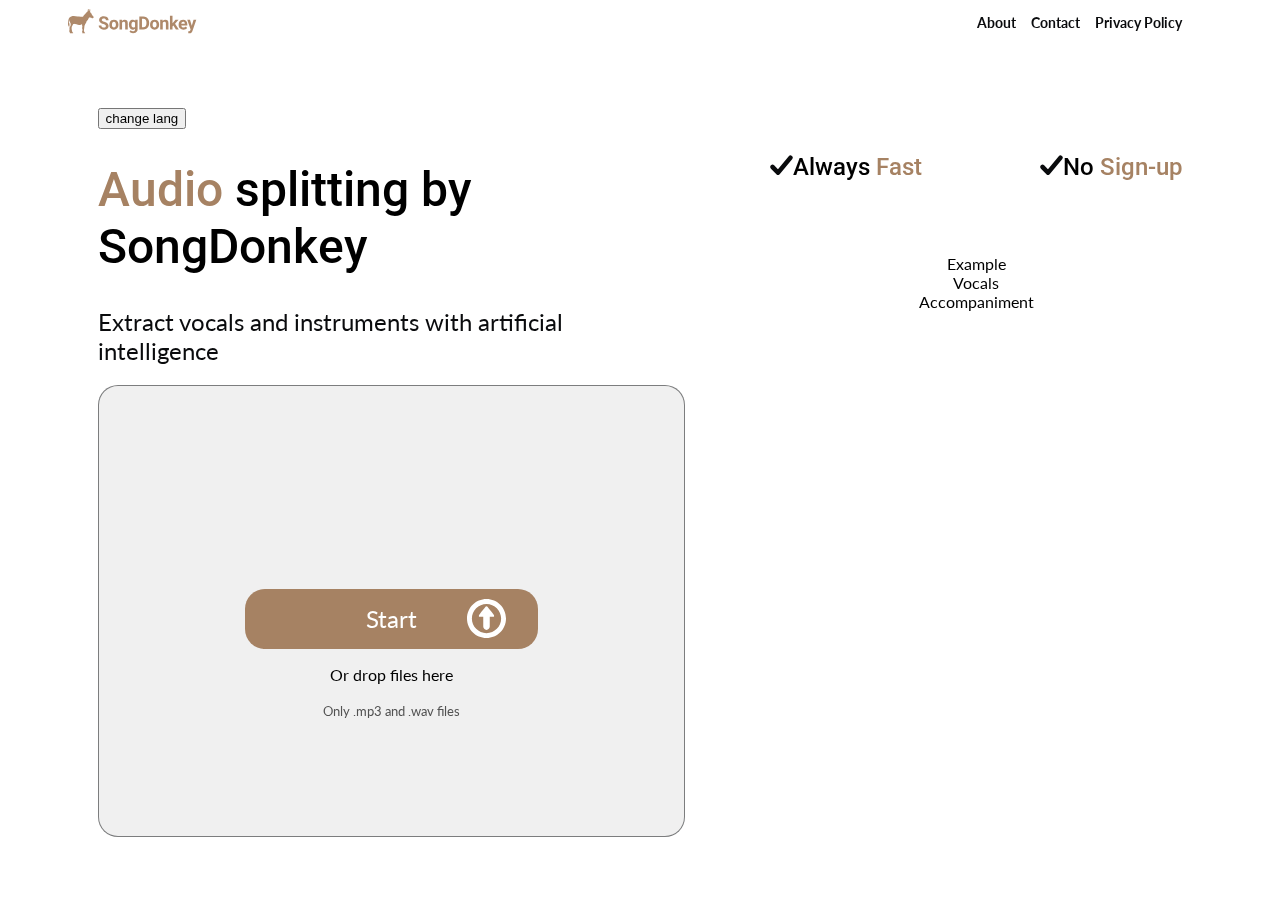
==== commit 41ef3045: "translate cn custom timer" ====
--- a/index.html
+++ b/index.html
@@ -231,10 +231,15 @@
                             speed="1" loop autoplay>
                         </lottie-player>
                         <h2 style="color:#0A0B0D; align-self: center; text-align: center;">
-                            Separating tracks...</h2>
+                            <span class="en">Separating tracks...</span>
+                            <span class="cn">分离轨道...</span>
+                        </h2>
                     </div>
                     <div>
-                        <p id="timeEstimate" style="display: contents;">Estimated time 1 minute 20 seconds</p>
+                        <p id="timeEstimate" style="display: contents;">
+                            <span class="en">Estimated time 1 minute 20 seconds</span>
+                            <span class="cn">预计时间 30 秒</span>
+                        </p>
                         <div style="background-color: rgba(255, 255, 255, 0.5); height: 6px; border-radius: 6px;">
                             <div id="timed-progress" class="timed-progress"></div>
                             <div id="timed-progress-20" class="timed-progress-20 hideElement"></div>
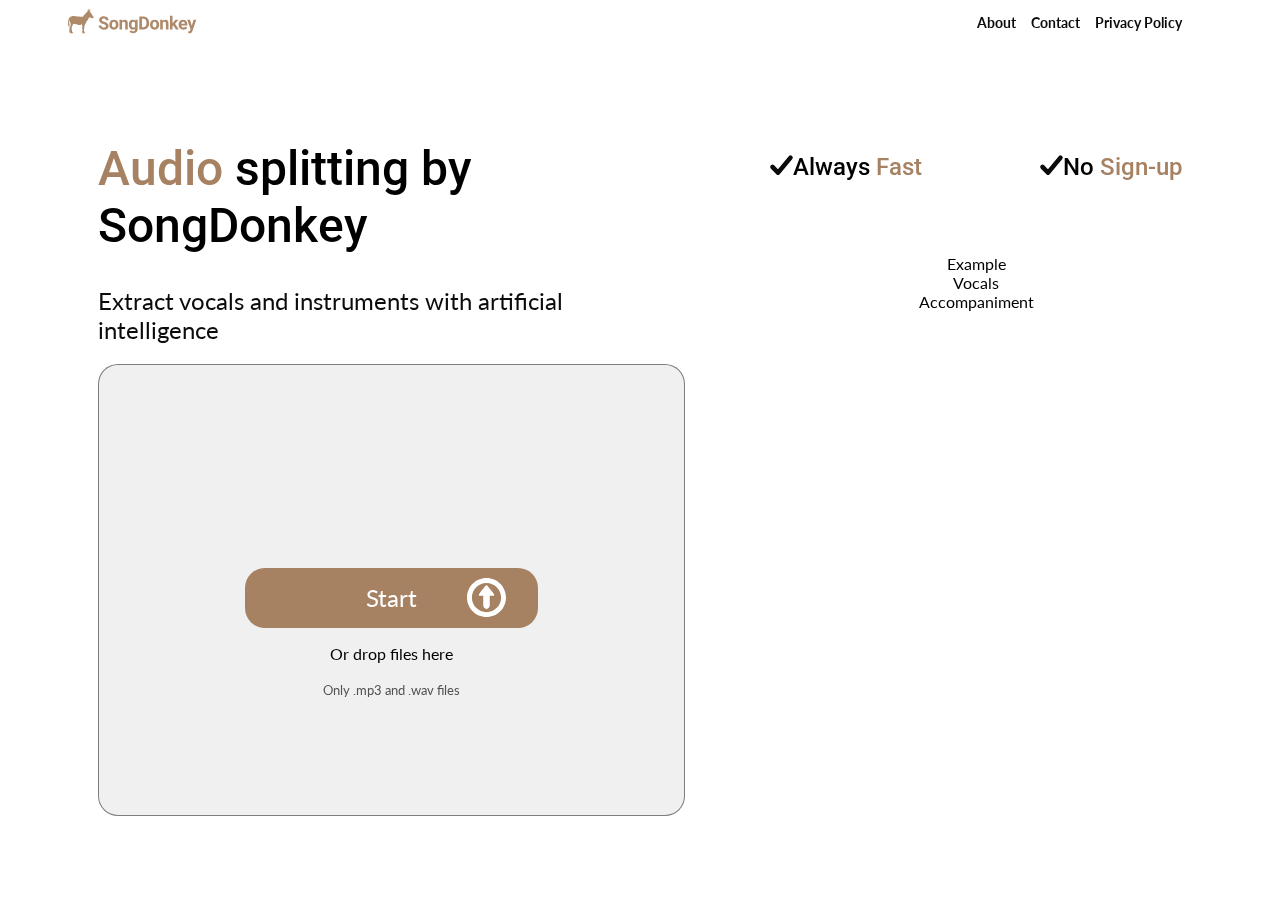
==== commit 35497579: "completed translation for Chinese simplified" ====
--- a/index.html
+++ b/index.html
@@ -116,7 +116,7 @@
     <div id="mainDiv" class="row">
         <div class="leftSide">
             <h1 id="title" class="cn"><span style="color: #A68263;">SongDonkey 的</span>音频分割</h1>
-            <button onclick="changeLang()">change lang</button>
+            <!-- <button onclick="changeLang()">change lang</button> -->
             <h1 id="title" class="en"><span style="color: #A68263;">Audio</span> splitting by SongDonkey</h1>
             <h2 id="subtitle" class="cn">用人工智能提取人声和乐器</h2>
             <h2 id="subtitle" class="en">Extract vocals and instruments with artificial intelligence</h2>
@@ -376,7 +376,8 @@
         <div style="display: flex; justify-content: space-evenly; width: 100%; flex-wrap: wrap;">
 
             <div id="insideDropTarget" class="droptargetResults">
-                <h1 id="thankYou"><span style="color: #A68263;">Thank</span> you</h1>
+                <h1 id="thankYou" class="en"><span style="color: #A68263;">Thank</span> you</h1>
+                <h1 id="thankYou" class="cn"><span style="color: #A68263;">谢</span>谢</h1>
                 <!-- AUDIO PLAYERS -->
                 <div>
                     <vm-player theme="light" style="--vm-player-theme: #A68263; --vm-player-box-shadow: none">
@@ -394,7 +395,10 @@
                                     <vm-playback-control>
                                     </vm-playback-control>
                                 </vm-control>
-                                <span style="text-align: center; font-family: lato;">Original audio</span>
+                                <span style="text-align: center; font-family: lato;">
+                                    <span class="en">Original audio</span>
+                                    <span class="cn">原始音频</span>
+                                </span>
                                 <vm-scrubber-control></vm-scrubber-control>
                                 <vm-control>
                                     <vm-end-time />
@@ -405,7 +409,10 @@
                                         style="width: 11px; height: 11px;">
                                     </vm-icon>
                                     <!-- Icon by mithun on freeicons.io -->
-                                    <vm-tooltip>Download</vm-tooltip>
+                                    <vm-tooltip>
+                                        <span class="en">Download</span>
+                                        <span class="cn">下载</span>
+                                    </vm-tooltip>
                                 </vm-control>
                             </vm-controls>
                         </vm-ui>
@@ -424,7 +431,10 @@
                                     <vm-playback-control>
                                     </vm-playback-control>
                                 </vm-control>
-                                <span style="text-align: center; font-family: lato;">Vocals</span>
+                                <span style="text-align: center; font-family: lato;">
+                                    <span class="en">Vocals</span>
+                                    <span class="cn">人声</span>
+                                </span>
                                 <vm-scrubber-control></vm-scrubber-control>
                                 <vm-control>
                                     <vm-end-time />
@@ -435,7 +445,10 @@
                                         style="width: 11px; height: 11px;">
                                     </vm-icon>
                                     <!-- Icon by mithun on freeicons.io -->
-                                    <vm-tooltip>Download</vm-tooltip>
+                                    <vm-tooltip>
+                                        <span class="en">Download</span>
+                                        <span class="cn">下载</span>
+                                    </vm-tooltip>
                                 </vm-control>
                             </vm-controls>
                         </vm-ui>
@@ -454,7 +467,10 @@
                                     <vm-playback-control>
                                     </vm-playback-control>
                                 </vm-control>
-                                <span style="text-align: center; font-family: lato;">Accompaniment</span>
+                                <span style="text-align: center; font-family: lato;">
+                                    <span class="en">Accompaniment</span>
+                                    <span class="cn">伴奏</span>
+                                </span>
                                 <vm-scrubber-control></vm-scrubber-control>
                                 <vm-control>
                                     <vm-end-time />
@@ -464,7 +480,10 @@
                                     <vm-icon src="assets/download.svg" label="An icon"
                                         style="width: 11px; height: 11px;">
                                     </vm-icon>
-                                    <vm-tooltip>Download</vm-tooltip>
+                                    <vm-tooltip>
+                                        <span class="en">Download</span>
+                                        <span class="cn">下载</span>
+                                    </vm-tooltip>
                                 </vm-control>
                             </vm-controls>
                         </vm-ui>
@@ -483,7 +502,10 @@
                                     <vm-playback-control>
                                     </vm-playback-control>
                                 </vm-control>
-                                <span style="text-align: center; font-family: lato;">Bass</span>
+                                <span style="text-align: center; font-family: lato;">
+                                    <span class="en">Bass</span>
+                                    <span class="cn">低音</span>
+                                </span>
                                 <vm-scrubber-control></vm-scrubber-control>
                                 <vm-control>
                                     <vm-end-time />
@@ -493,7 +515,10 @@
                                     <vm-icon src="assets/download.svg" label="An icon"
                                         style="width: 11px; height: 11px;">
                                     </vm-icon>
-                                    <vm-tooltip>Download</vm-tooltip>
+                                    <vm-tooltip>
+                                        <span class="en">Download</span>
+                                        <span class="cn">下载</span>
+                                    </vm-tooltip>
                                 </vm-control>
                             </vm-controls>
                         </vm-ui>
@@ -512,7 +537,10 @@
                                     <vm-playback-control>
                                     </vm-playback-control>
                                 </vm-control>
-                                <span style="text-align: center; font-family: lato;">Drums</span>
+                                <span style="text-align: center; font-family: lato;">
+                                    <span class="en">Drums</span>
+                                    <span class="cn">鼓</span>
+                                </span>
                                 <vm-scrubber-control></vm-scrubber-control>
                                 <vm-control>
                                     <vm-end-time />
@@ -523,7 +551,10 @@
                                         style="width: 11px; height: 11px;">
                                     </vm-icon>
                                     <!-- Icon by mithun on freeicons.io -->
-                                    <vm-tooltip>Download</vm-tooltip>
+                                    <vm-tooltip>
+                                        <span class="en">Download</span>
+                                        <span class="cn">下载</span>
+                                    </vm-tooltip>
                                 </vm-control>
                             </vm-controls>
                         </vm-ui>
@@ -542,7 +573,10 @@
                                     <vm-playback-control>
                                     </vm-playback-control>
                                 </vm-control>
-                                <span style="text-align: center; font-family: lato;">Piano</span>
+                                <span style="text-align: center; font-family: lato;">
+                                    <span class="en">Piano</span>
+                                    <span class="cn">钢琴</span>
+                                </span>
                                 <vm-scrubber-control></vm-scrubber-control>
                                 <vm-control>
                                     <vm-end-time />
@@ -553,7 +587,10 @@
                                         style="width: 11px; height: 11px;">
                                     </vm-icon>
                                     <!-- Icon by mithun on freeicons.io -->
-                                    <vm-tooltip>Download</vm-tooltip>
+                                    <vm-tooltip>
+                                        <span class="en">Download</span>
+                                        <span class="cn">下载</span>
+                                    </vm-tooltip>
                                 </vm-control>
                             </vm-controls>
                         </vm-ui>
@@ -572,7 +609,10 @@
                                     <vm-playback-control>
                                     </vm-playback-control>
                                 </vm-control>
-                                <span style="text-align: center; font-family: lato;">Other</span>
+                                <span style="text-align: center; font-family: lato;">
+                                    <span>Other</span>
+                                    <span>其他</span>
+                                </span>
                                 <vm-scrubber-control></vm-scrubber-control>
                                 <vm-control>
                                     <vm-end-time />
@@ -583,7 +623,10 @@
                                         style="width: 11px; height: 11px;">
                                     </vm-icon>
                                     <!-- Icon by mithun on freeicons.io -->
-                                    <vm-tooltip>Download</vm-tooltip>
+                                    <vm-tooltip>
+                                        <span class="en">Download</span>
+                                        <span class="cn">下载</span>
+                                    </vm-tooltip>
                                 </vm-control>
                             </vm-controls>
                         </vm-ui>
@@ -592,8 +635,14 @@
                 </div>
                 <div
                     style="display: flex; justify-content: space-between; padding: 20px; padding-bottom: 0px; font-size: large;">
-                    <p>Process full length audio:</p>
-                    <p>CN¥ $2.50 or USD $0.40</p>
+                    <p>
+                        <span class="en">Process full length audio:</span>
+                        <span class="cn">处理全长音频</span>
+                    </p>
+                    <p>
+                        <span class="en">CN¥ $2.50 or USD $0.40</span>
+                        <span class="cn">人民币 15 元</span>
+                    </p>
                 </div>
                 <div class="resultIconsDiv"
                     style="display: flex; justify-content: center; gap: 20px; margin-top: 20px; margin-bottom: 20px;">
@@ -602,14 +651,19 @@
                             <img class="resultIcons" src="assets/downloadAll.svg" alt="download all icon" height="60px">
                             <a id="zipDownloadText" href="">
                                 <p style="text-align: center; font-family: lato; margin-top: 0px; margin-bottom: 0px;">
-                                    Download all<br></p>
+                                    <span class="en">Download all</span>
+                                    <span class="cn">全部下载</span>
+                                    <br>
+                                </p>
                             </a>
                         </a>
                     </div>
                     <a id="restartButtonToHide" href="https://songdonkey.ai/">
                         <img class="resultIcons" src="assets/restart.svg" alt="restart icon" height="60px">
                         <p style="text-align: center; font-family: lato; margin-top: 0px; margin-bottom: 0px;">
-                            Restart<br>
+                            <span class="en">Restart</span>
+                            <span class="cn">重新开始</span>
+                            <br>
                         </p>
                     </a>
                     <div id="checkoutDiv" style="width: 100%;">
@@ -618,21 +672,28 @@
                                 onclick="triggerCheckout(); this.disabled=true" />
                             <h2 id="secureCheckoutButtonText"
                                 style="color: white; align-self: center; text-align: center; font-size: 1.3em; font-weight: 600;">
-                                Secure Checkout</h2>
+                                <span class="en">Secure Checkout</span>
+                                <span class="cn">安全支付</span>
+                            </h2>
                             <img id="starsIconCheckout" src="assets/lock.svg" alt="heart icon" width="auto"
-                                height="30px" class="uploadIcon">
+                                height="30px" class="uploadIcon en">
+                            <img src="assets/alipay.png" alt="alipay" height="80%" width="auto" class="uploadIcon cn" style="margin-right: 3%;">
                         </label>
                     </div>
                 </div>
                 <div style="display: flex; justify-content: center;">
-                    <img style="max-width: 75%;" src="assets/stripe.png" alt="">
+                    <img style="max-width: 75%;" src="assets/stripe.png" alt="stripe payment" class="en">
                 </div>
             </div>
 
             <div id="donations" class="donations hideElement">
                 <div id="textToRemove">
-                    <h1 id="thankYou" class="mobileHide"><span style="color: #A68263;">Secure checkout</span> to
-                        <br>process full audio
+                    <h1 id="thankYou" class="mobileHide"><span style="color: #A68263;">
+                            <span class="en">Secure checkout</span>
+                            <span class="cn">安全结帐</span>
+                        </span>
+                        <span class="en">to process full audio</span>
+                        <span class="cn">以处理完整音频</span>
                     </h1>
                 </div>
                 <h1 id="thankYouAlreadyPaid"><span style="color: #A68263;">Enjoy your</span> <br>free download</h1>
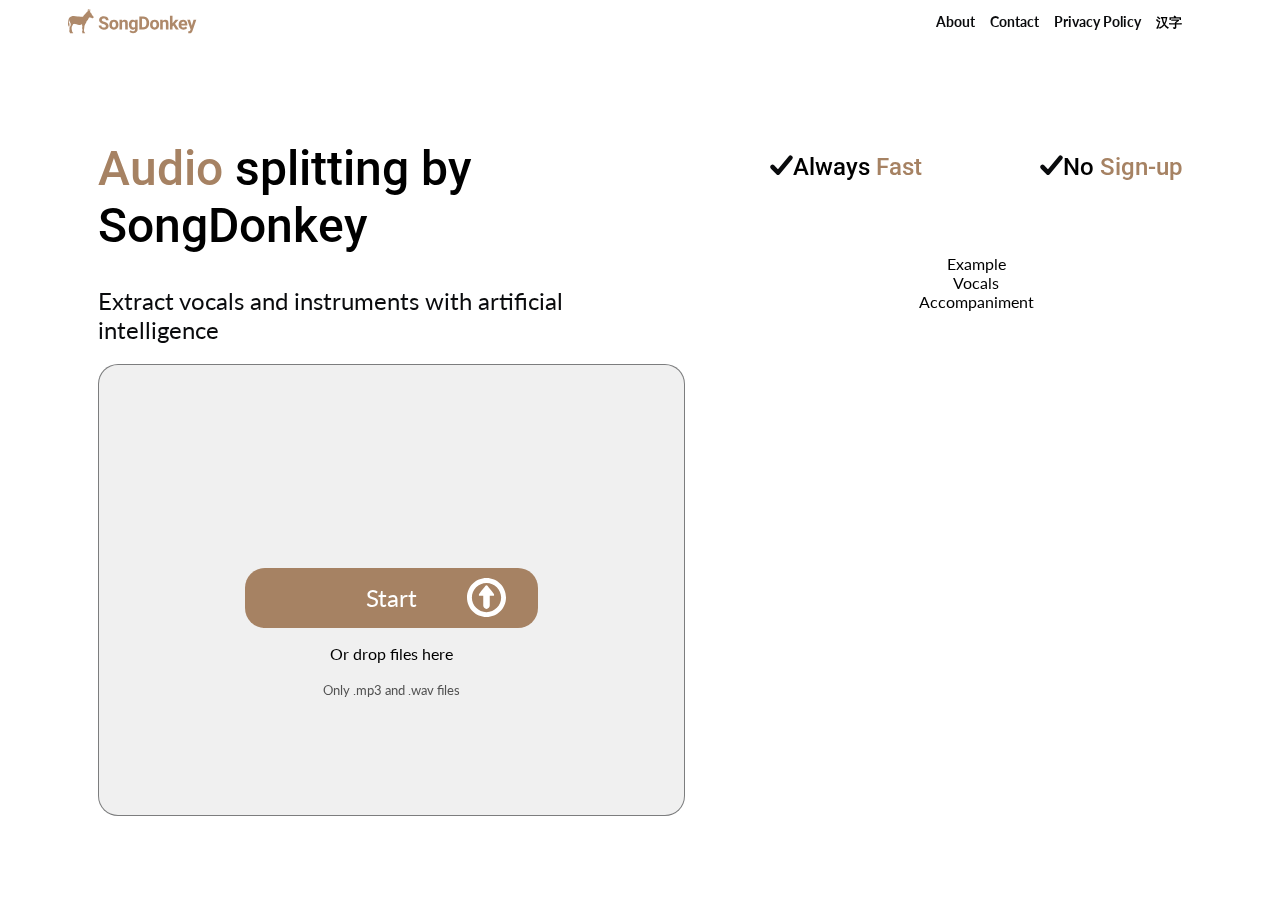
==== commit c313c486: "added check country ip" ====
--- a/index.html
+++ b/index.html
@@ -94,7 +94,7 @@
                 <span class="en">Privacy Policy</span>
                 <span class="cn">隐私政策</span>
             </a>
-            <!-- <span id="translateButtonTracking" style="cursor: pointer;" onclick="showTranslate()">汉字</span> -->
+            <span id="translateButtonTracking" style="cursor: pointer;" onclick="showTranslate()">汉字</span>
             <script>
                 function showTranslate() {
                     document.getElementById('google_translate_element').style.display = 'block'
@@ -116,7 +116,7 @@
     <div id="mainDiv" class="row">
         <div class="leftSide">
             <h1 id="title" class="cn"><span style="color: #A68263;">SongDonkey 的</span>音频分割</h1>
-            <!-- <button onclick="changeLang()">change lang</button> -->
+            <!-- <button onclick="checkIp()">change lang</button> -->
             <h1 id="title" class="en"><span style="color: #A68263;">Audio</span> splitting by SongDonkey</h1>
             <h2 id="subtitle" class="cn">用人工智能提取人声和乐器</h2>
             <h2 id="subtitle" class="en">Extract vocals and instruments with artificial intelligence</h2>
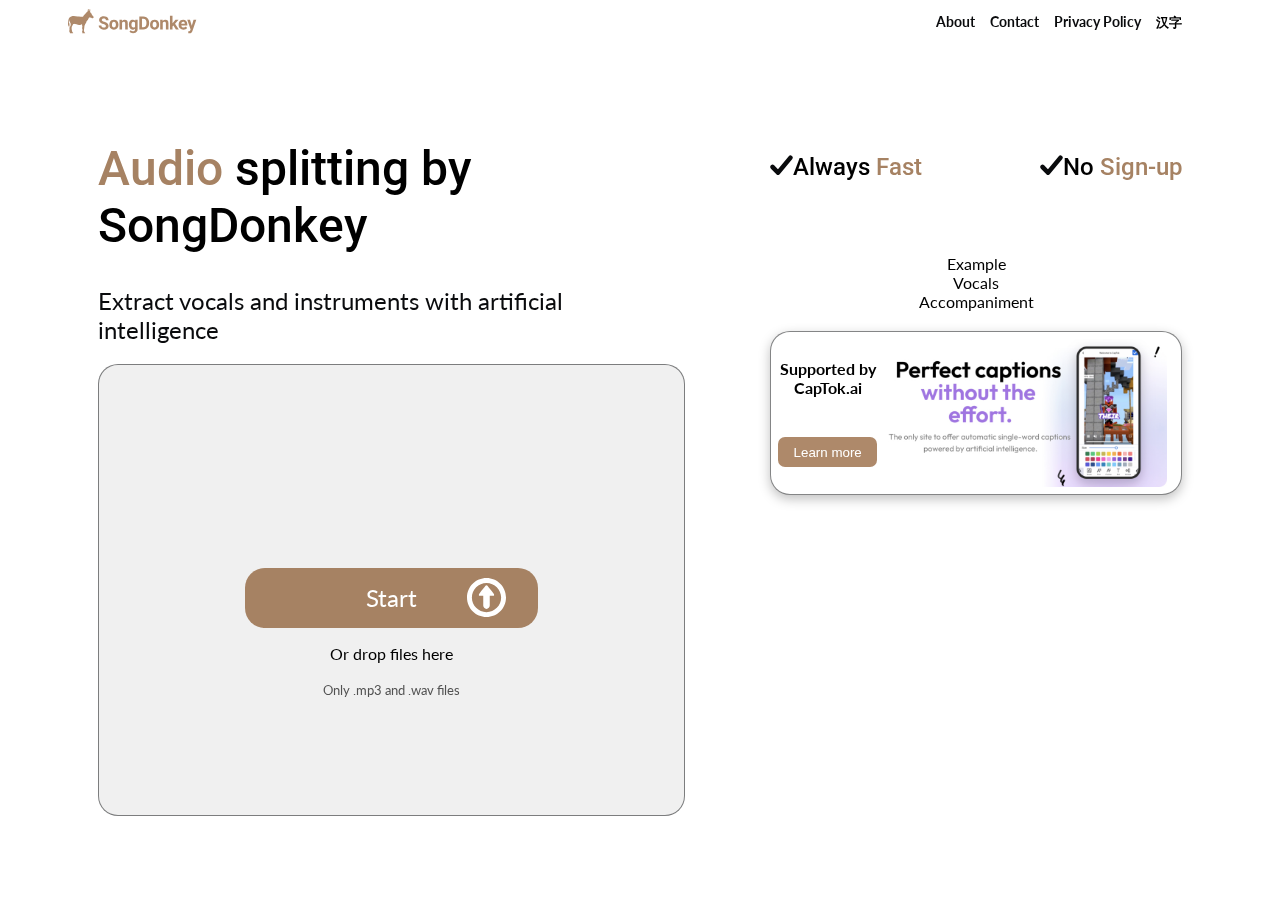
==== commit 3f4b69a0: "sponsored ad" ====
--- a/index.html
+++ b/index.html
@@ -1,5 +1,6 @@
 <!DOCTYPE html>
 <html lang="en">
+
 
 <head>
     <meta charset="UTF-8">
@@ -361,6 +362,15 @@
                     </vm-ui>
                 </vm-player>
             </div>
+            <div class="sponsoredAd mobileHide" style="display: flex !important;">
+                <div style="display: flex; flex-direction: column; width: 25%; justify-content: space-around;">
+                Supported by CapTok.ai
+                <a href="https://www.captok.ai" target="_blank"><button class="captokButton">Learn more</button></a>
+                </div>
+                <div style="display: flex; flex-direction: column; width: 75%; justify-content: center; align-items: center; border-radius: 10px;">
+                    <img src="./assets/capTokSponsor.jpeg" alt="" width="95%">
+                </div>
+            </div>
         </div>
 
     </div>
@@ -677,7 +687,8 @@
                             </h2>
                             <img id="starsIconCheckout" src="assets/lock.svg" alt="heart icon" width="auto"
                                 height="30px" class="uploadIcon en">
-                            <img src="assets/alipay.png" alt="alipay" height="80%" width="auto" class="uploadIcon cn" style="margin-right: 3%;">
+                            <img src="assets/alipay.png" alt="alipay" height="80%" width="auto" class="uploadIcon cn"
+                                style="margin-right: 3%;">
                         </label>
                     </div>
                 </div>
--- a/styles/styles.css
+++ b/styles/styles.css
@@ -11,6 +11,32 @@
     background-size: cover;
     background-attachment: scroll;
     z-index: -9999999;
+}
+
+.sponsoredAd {
+    width: 100%;
+    height: auto;
+    margin-top: 20px;
+    font-family: lato;
+    font-weight: bold;
+    text-align: center;
+    background-color: white;
+    display: flex;
+    box-sizing: border-box;
+    padding: 7px;
+    border: 1px solid rgba(10, 11, 13, 0.5);
+    box-shadow: 0px 4px 12px rgba(0, 0, 0, 0.25);
+    border-radius: 20px;
+}
+
+.captokButton {
+    min-height: 30px;
+    width: 100%;
+    border: none;
+    background-color: #AE896A;
+    border-radius: 7px;
+    color: white;
+    cursor: pointer;
 }
 
 .en {
@@ -374,7 +400,8 @@
         height: 30px;
     }
 
-    .select-items div, .select-selected {
+    .select-items div,
+    .select-selected {
         height: 30px;
         font-size: 18px;
     }
@@ -405,7 +432,8 @@
 
 /* timed loading bar */
 
-.timed-progress, .timed-progress:before {
+.timed-progress,
+.timed-progress:before {
     height: 6px;
     width: 100%;
     margin: 0;
@@ -503,7 +531,8 @@
 
 /*style the items (options), including the selected item:*/
 
-.select-items div, .select-selected {
+.select-items div,
+.select-selected {
     width: 100%;
     border-radius: 10px;
     background: rgb(255, 255, 255);
@@ -532,7 +561,8 @@
     display: none;
 }
 
-.select-items div:hover, .same-as-selected {
+.select-items div:hover,
+.same-as-selected {
     background-color: #dfdfdf;
     cursor: default;
 }--- a/styles/styles.css
+++ b/styles/styles.css
@@ -11,6 +11,32 @@
     background-size: cover;
     background-attachment: scroll;
     z-index: -9999999;
+}
+
+.sponsoredAd {
+    width: 100%;
+    height: auto;
+    margin-top: 20px;
+    font-family: lato;
+    font-weight: bold;
+    text-align: center;
+    background-color: white;
+    display: flex;
+    box-sizing: border-box;
+    padding: 7px;
+    border: 1px solid rgba(10, 11, 13, 0.5);
+    box-shadow: 0px 4px 12px rgba(0, 0, 0, 0.25);
+    border-radius: 20px;
+}
+
+.captokButton {
+    min-height: 30px;
+    width: 100%;
+    border: none;
+    background-color: #AE896A;
+    border-radius: 7px;
+    color: white;
+    cursor: pointer;
 }
 
 .en {
@@ -374,7 +400,8 @@
         height: 30px;
     }
 
-    .select-items div, .select-selected {
+    .select-items div,
+    .select-selected {
         height: 30px;
         font-size: 18px;
     }
@@ -405,7 +432,8 @@
 
 /* timed loading bar */
 
-.timed-progress, .timed-progress:before {
+.timed-progress,
+.timed-progress:before {
     height: 6px;
     width: 100%;
     margin: 0;
@@ -503,7 +531,8 @@
 
 /*style the items (options), including the selected item:*/
 
-.select-items div, .select-selected {
+.select-items div,
+.select-selected {
     width: 100%;
     border-radius: 10px;
     background: rgb(255, 255, 255);
@@ -532,7 +561,8 @@
     display: none;
 }
 
-.select-items div:hover, .same-as-selected {
+.select-items div:hover,
+.same-as-selected {
     background-color: #dfdfdf;
     cursor: default;
 }